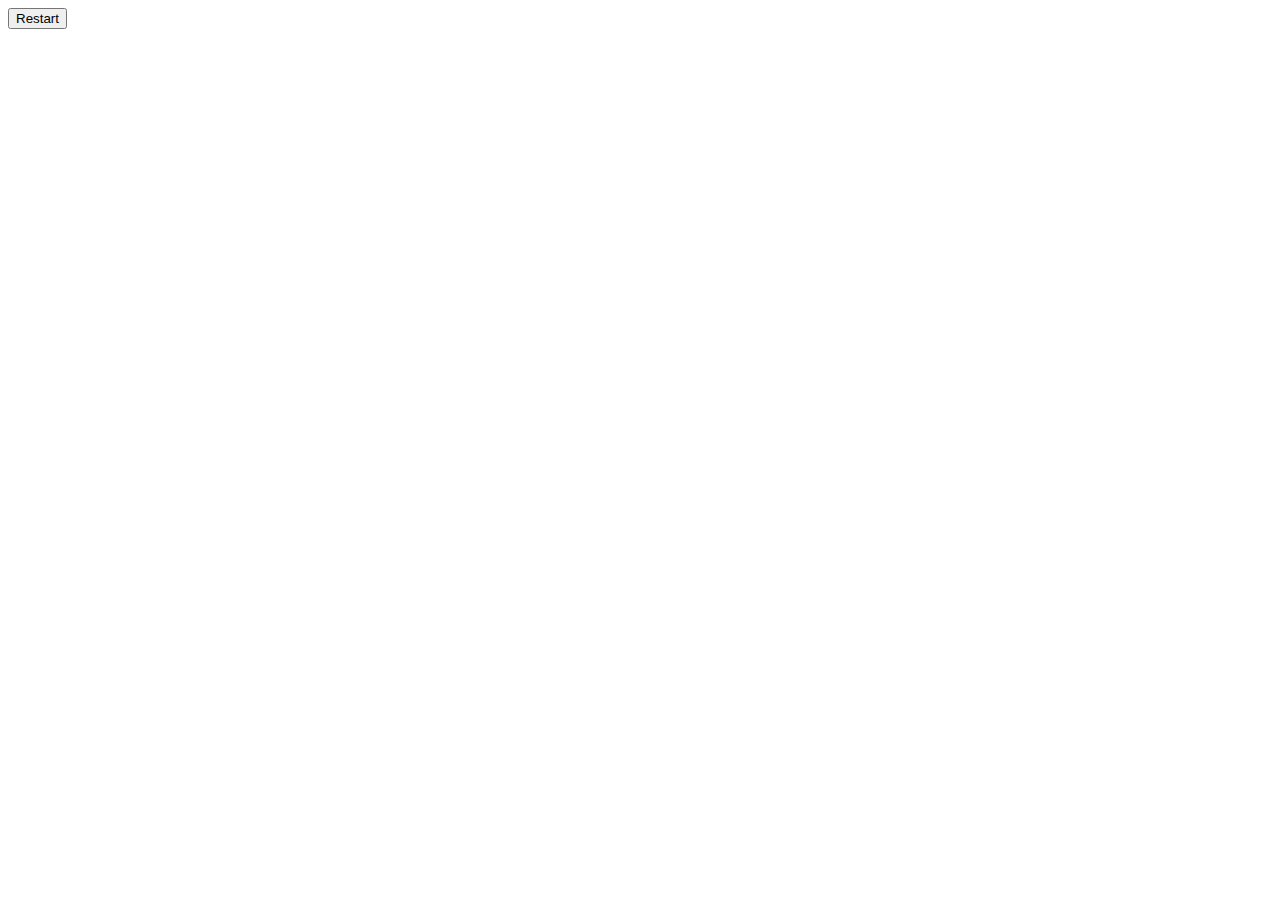
==== choy-steven/Tic-Tac-Toe/index.html @ dfb27f3c "changes" ====
<!DOCTYPE html>
<html lang="en">
<head>
    <meta charset="UTF-8">
    <meta http-equiv="X-UA-Compatible" content="IE=edge">
    <meta name="viewport" content="width=device-width, initial-scale=1.0">
    <link rel="stylesheet" href="styles.css">
    <script src="script.js" defer></script>
    <title>Tic Tac Toe</title>
</head>
<body>
<div class="board" id="board">
    <div class="cell" data-cell></div>
    <div class="cell" data-cell></div>
    <div class="cell" data-cell></div>
    <div class="cell" data-cell></div>
    <div class="cell" data-cell></div>
    <div class="cell" data-cell></div>
    <div class="cell" data-cell></div>
    <div class="cell" data-cell></div>
    <div class="cell" data-cell></div>
</div>
<div class="winning-message">
    <div data-winning-message-text>
        <button id="restartButton">Restart</button>
    </div>
</div>
</body>
</html>
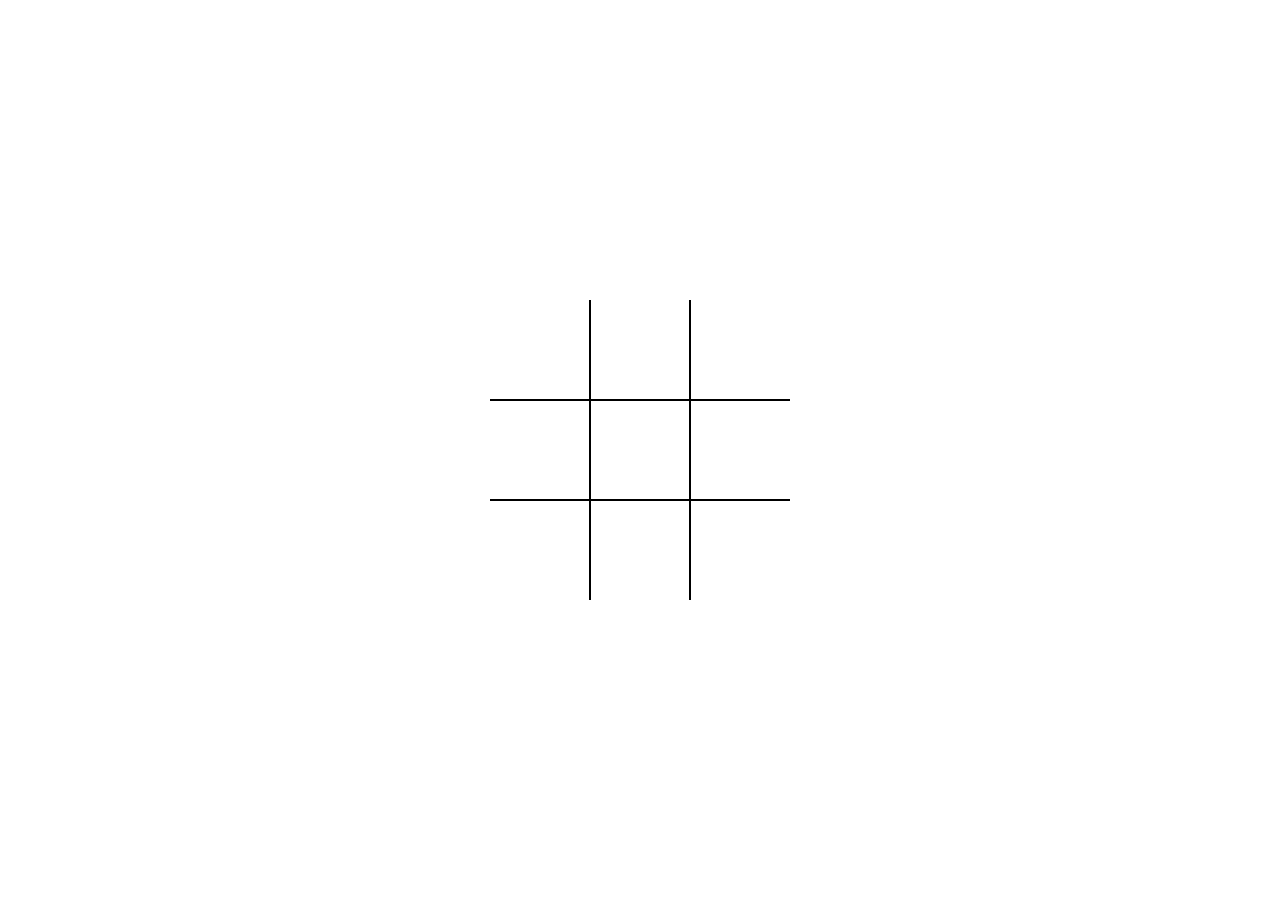
==== commit 9ab62a43: "adding CSS and HTML" ====
--- a/choy-steven/Tic-Tac-Toe/index.html
+++ b/choy-steven/Tic-Tac-Toe/index.html
@@ -4,7 +4,7 @@
     <meta charset="UTF-8">
     <meta http-equiv="X-UA-Compatible" content="IE=edge">
     <meta name="viewport" content="width=device-width, initial-scale=1.0">
-    <link rel="stylesheet" href="styles.css">
+    <link rel="stylesheet" href="style.css">
     <script src="script.js" defer></script>
     <title>Tic Tac Toe</title>
 </head>
@@ -20,10 +20,9 @@
     <div class="cell" data-cell></div>
     <div class="cell" data-cell></div>
 </div>
-<div class="winning-message">
-    <div data-winning-message-text>
+<div class="winning-message" id="winningMessage">
+    <div data-winning-message-text>X wins!</div>
         <button id="restartButton">Restart</button>
-    </div>
 </div>
 </body>
 </html>--- a/choy-steven/Tic-Tac-Toe/style.css
+++ b/choy-steven/Tic-Tac-Toe/style.css
@@ -0,0 +1,174 @@
+*, *::after, *::before {
+  -webkit-box-sizing: border-box;
+          box-sizing: border-box;
+}
+
+:root {
+  --cell-size: 100px;
+  --mark-size: calc(var(--cell-size) * .9);
+}
+
+body {
+  margin: 0;
+}
+
+.board {
+  width: 100vw;
+  height: 100vh;
+  display: -ms-grid;
+  display: grid;
+  -webkit-box-pack: center;
+      -ms-flex-pack: center;
+          justify-content: center;
+  -ms-flex-line-pack: center;
+      align-content: center;
+  justify-items: center;
+  -webkit-box-align: center;
+      -ms-flex-align: center;
+          align-items: center;
+  -ms-grid-columns: (auto)[3];
+      grid-template-columns: repeat(3, auto);
+}
+
+.cell {
+  width: var(--cell-size);
+  height: var(--cell-size);
+  border: 1px solid black;
+  display: -webkit-box;
+  display: -ms-flexbox;
+  display: flex;
+  -webkit-box-pack: center;
+      -ms-flex-pack: center;
+          justify-content: center;
+  -webkit-box-align: center;
+      -ms-flex-align: center;
+          align-items: center;
+  position: relative;
+  cursor: pointer;
+}
+
+.cell:first-child,
+.cell:nth-child(2),
+.cell:nth-child(3) {
+  border-top: none;
+}
+
+.cell:nth-child(3n+1) {
+  border-left: none;
+}
+
+.cell:nth-child(3n+3) {
+  border-right: none;
+}
+
+.cell:last-child,
+.cell:nth-child(7),
+.cell:nth-child(8) {
+  border-bottom: none;
+}
+
+.cell.x,
+.cell.circle {
+  cursor: not-allowed;
+}
+
+.cell.x::before,
+.cell.x::after,
+.cell.circle::before,
+.cell.circle::after {
+  background-color: black;
+}
+
+.board.x .cell:not(.x):not(.circle):hover::before,
+.board.x .cell:not(.x):not(.circle):hover::after,
+.board.circle .cell:not(.x):not(.circle):hover::before,
+.board.circle .cell:not(.x):not(.circle):hover::after {
+  background-color: lightgray;
+}
+
+.cell.x::before,
+.cell.x::after,
+.board.x .cell:not(.x):not(.circle):hover::before,
+.board.x .cell:not(.x):not(.circle):hover::after {
+  content: "";
+  position: absolute;
+  width: calc(var(--mark-size) * .15);
+  height: var(--mark-size);
+}
+
+.cell.x::before,
+.board.x .cell:not(.x):not(.circle):hover::before {
+  -webkit-transform: rotate(45deg);
+          transform: rotate(45deg);
+}
+
+.cell.x::after,
+.board.x .cell:not(.x):not(.circle):hover::after {
+  -webkit-transform: rotate(-45deg);
+          transform: rotate(-45deg);
+}
+
+.cell.circle::before,
+.cell.circle::after,
+.board.circle .cell:not(.x):not(.circle):hover::before,
+.board.circle .cell:not(.x):not(.circle):hover::after {
+  content: "";
+  position: absolute;
+  border-radius: 50%;
+}
+
+.cell.circle::before,
+.board.circle .cell:not(.x):not(.circle):hover::before {
+  width: var(--mark-size);
+  height: var(--mark-size);
+}
+
+.cell.circle::after,
+.board.circle .cell:not(.x):not(.circle):hover::after {
+  width: calc(var(--mark-size) * .7);
+  height: calc(var(--mark-size) * .7);
+  background-color: white;
+}
+
+.winning-message {
+  display: none;
+  position: fixed;
+  top: 0;
+  left: 0;
+  right: 0;
+  bottom: 0;
+  background-color: rgba(0, 0, 0, 0.9);
+  -webkit-box-pack: center;
+      -ms-flex-pack: center;
+          justify-content: center;
+  -webkit-box-align: center;
+      -ms-flex-align: center;
+          align-items: center;
+  color: white;
+  font-size: 5rem;
+  -webkit-box-orient: vertical;
+  -webkit-box-direction: normal;
+      -ms-flex-direction: column;
+          flex-direction: column;
+}
+
+.winning-message button {
+  font-size: 3rem;
+  background-color: white;
+  border: 1px solid black;
+  padding: .25em .5em;
+  cursor: pointer;
+}
+
+.winning-message button:hover {
+  background-color: black;
+  color: white;
+  border-color: white;
+}
+
+.winning-message.show {
+  display: -webkit-box;
+  display: -ms-flexbox;
+  display: flex;
+}
+/*# sourceMappingURL=style.css.map */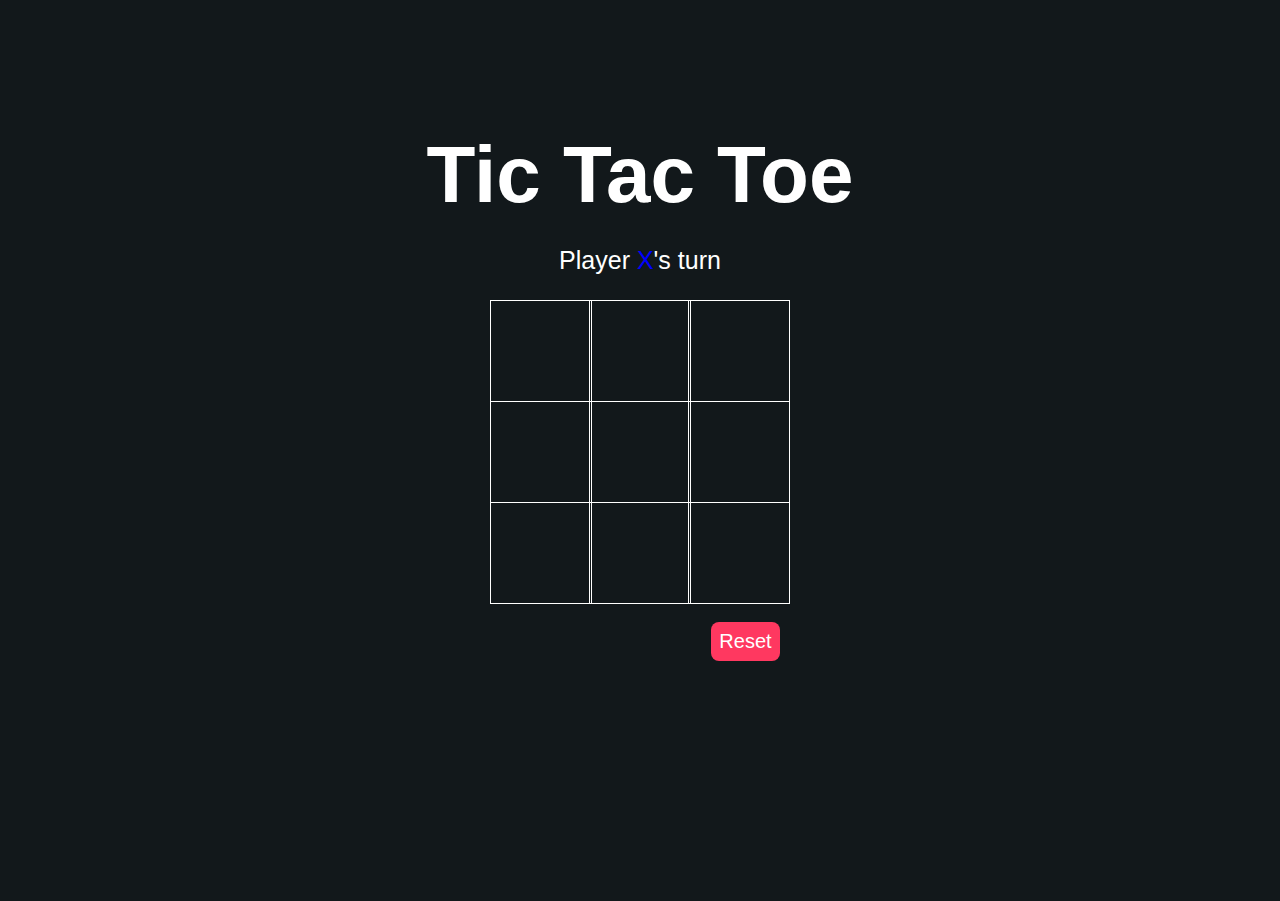
==== commit 296fd8f7: "TTC project finished" ====
--- a/choy-steven/Tic-Tac-Toe/index.html
+++ b/choy-steven/Tic-Tac-Toe/index.html
@@ -9,20 +9,43 @@
     <title>Tic Tac Toe</title>
 </head>
 <body>
-<div class="board" id="board">
-    <div class="cell" data-cell></div>
-    <div class="cell" data-cell></div>
-    <div class="cell" data-cell></div>
-    <div class="cell" data-cell></div>
-    <div class="cell" data-cell></div>
-    <div class="cell" data-cell></div>
-    <div class="cell" data-cell></div>
-    <div class="cell" data-cell></div>
-    <div class="cell" data-cell></div>
-</div>
-<div class="winning-message" id="winningMessage">
-    <div data-winning-message-text>X wins!</div>
-        <button id="restartButton">Restart</button>
-</div>
+    <main class="background">
+        <section class="title">
+            <h1>Tic Tac Toe</h1>
+        </section>
+        <section class="display">
+            Player <span class="display-player playerX">X</span>'s turn
+        </section>
+        <section class="container">
+            <div class="tile"></div>
+            <div class="tile"></div>
+            <div class="tile"></div>
+            <div class="tile"></div>
+            <div class="tile"></div>
+            <div class="tile"></div>
+            <div class="tile"></div>
+            <div class="tile"></div>
+            <div class="tile"></div>
+        </section>
+        <!-- manipulate via JS -->
+        <section class="display announcer hide"></section>
+        <section class="controls hide">
+            <button id="previous">Previous</button>
+            <button id="next">Next</button>
+            <button id="reset">Reset</button>
+        </section>
+        <!-- modal for history and reset button -->
+        <div class="modal-bg">
+            <div class="modal">
+                <h2 id="modal-header"></h2>
+                <span id="modal-text"></span>
+                <div class="modal-btn">
+                    <button id="newBtn">NEW GAME</button>
+                    <button id="historyBtn">SHOW GAME HISTORY</button>
+                </div>
+            </div>
+        </div>
+    </main>
 </body>
-</html>+</html>
+
--- a/choy-steven/Tic-Tac-Toe/style.css
+++ b/choy-steven/Tic-Tac-Toe/style.css
@@ -1,39 +1,49 @@
-*, *::after, *::before {
-  -webkit-box-sizing: border-box;
-          box-sizing: border-box;
+* {
+  padding: 0;
+  margin: 0;
+  font-family: 'Lucida Console', sans-serif;
 }
 
-:root {
-  --cell-size: 100px;
-  --mark-size: calc(var(--cell-size) * .9);
+.background {
+  background-color: #12181B;
+  height: 100vh;
+  padding-top: 1px;
 }
 
-body {
-  margin: 0;
+.title {
+  color: white;
+  text-align: center;
+  font-size: 40px;
+  margin-top: 10%;
 }
 
-.board {
-  width: 100vw;
-  height: 100vh;
+.display {
+  color: white;
+  font-size: 25px;
+  text-align: center;
+  margin-top: 1em;
+  margin-bottom: 1em;
+}
+
+.hide {
+  display: none;
+}
+
+.container {
+  margin: 0 auto;
   display: -ms-grid;
   display: grid;
-  -webkit-box-pack: center;
-      -ms-flex-pack: center;
-          justify-content: center;
-  -ms-flex-line-pack: center;
-      align-content: center;
-  justify-items: center;
-  -webkit-box-align: center;
-      -ms-flex-align: center;
-          align-items: center;
-  -ms-grid-columns: (auto)[3];
-      grid-template-columns: repeat(3, auto);
+  -ms-grid-columns: 33% 33% 33%;
+      grid-template-columns: 33% 33% 33%;
+  -ms-grid-rows: 33% 33% 33%;
+      grid-template-rows: 33% 33% 33%;
+  max-width: 300px;
 }
 
-.cell {
-  width: var(--cell-size);
-  height: var(--cell-size);
-  border: 1px solid black;
+.tile {
+  border: 1px solid white;
+  min-width: 100px;
+  min-height: 100px;
   display: -webkit-box;
   display: -ms-flexbox;
   display: flex;
@@ -43,132 +53,120 @@
   -webkit-box-align: center;
       -ms-flex-align: center;
           align-items: center;
-  position: relative;
+  font-size: 50px;
   cursor: pointer;
 }
 
-.cell:first-child,
-.cell:nth-child(2),
-.cell:nth-child(3) {
-  border-top: none;
+.playerX {
+  color: blue;
 }
 
-.cell:nth-child(3n+1) {
-  border-left: none;
+.playerO {
+  color: red;
 }
 
-.cell:nth-child(3n+3) {
-  border-right: none;
-}
-
-.cell:last-child,
-.cell:nth-child(7),
-.cell:nth-child(8) {
-  border-bottom: none;
-}
-
-.cell.x,
-.cell.circle {
-  cursor: not-allowed;
-}
-
-.cell.x::before,
-.cell.x::after,
-.cell.circle::before,
-.cell.circle::after {
-  background-color: black;
-}
-
-.board.x .cell:not(.x):not(.circle):hover::before,
-.board.x .cell:not(.x):not(.circle):hover::after,
-.board.circle .cell:not(.x):not(.circle):hover::before,
-.board.circle .cell:not(.x):not(.circle):hover::after {
-  background-color: lightgray;
-}
-
-.cell.x::before,
-.cell.x::after,
-.board.x .cell:not(.x):not(.circle):hover::before,
-.board.x .cell:not(.x):not(.circle):hover::after {
-  content: "";
-  position: absolute;
-  width: calc(var(--mark-size) * .15);
-  height: var(--mark-size);
-}
-
-.cell.x::before,
-.board.x .cell:not(.x):not(.circle):hover::before {
-  -webkit-transform: rotate(45deg);
-          transform: rotate(45deg);
-}
-
-.cell.x::after,
-.board.x .cell:not(.x):not(.circle):hover::after {
-  -webkit-transform: rotate(-45deg);
-          transform: rotate(-45deg);
-}
-
-.cell.circle::before,
-.cell.circle::after,
-.board.circle .cell:not(.x):not(.circle):hover::before,
-.board.circle .cell:not(.x):not(.circle):hover::after {
-  content: "";
-  position: absolute;
-  border-radius: 50%;
-}
-
-.cell.circle::before,
-.board.circle .cell:not(.x):not(.circle):hover::before {
-  width: var(--mark-size);
-  height: var(--mark-size);
-}
-
-.cell.circle::after,
-.board.circle .cell:not(.x):not(.circle):hover::after {
-  width: calc(var(--mark-size) * .7);
-  height: calc(var(--mark-size) * .7);
-  background-color: white;
-}
-
-.winning-message {
-  display: none;
-  position: fixed;
-  top: 0;
-  left: 0;
-  right: 0;
-  bottom: 0;
-  background-color: rgba(0, 0, 0, 0.9);
+.controls {
+  display: -webkit-box;
+  display: -ms-flexbox;
+  display: flex;
+  -webkit-box-orient: horizontal;
+  -webkit-box-direction: normal;
+      -ms-flex-direction: row;
+          flex-direction: row;
   -webkit-box-pack: center;
       -ms-flex-pack: center;
           justify-content: center;
   -webkit-box-align: center;
       -ms-flex-align: center;
           align-items: center;
-  color: white;
-  font-size: 5rem;
-  -webkit-box-orient: vertical;
-  -webkit-box-direction: normal;
-      -ms-flex-direction: column;
-          flex-direction: column;
+  margin-top: 1em;
 }
 
-.winning-message button {
-  font-size: 3rem;
-  background-color: white;
-  border: 1px solid black;
-  padding: .25em .5em;
+.controls button {
+  color: white;
+  padding: 8px;
+  border-radius: 8px;
+  border: none;
+  font-size: 20px;
+  margin-left: 1em;
   cursor: pointer;
 }
 
-.winning-message button:hover {
-  background-color: black;
-  color: white;
-  border-color: white;
+#previous {
+  display: block;
+  visibility: hidden;
+  color: violet;
 }
 
-.winning-message.show {
-  display: -webkit-box;
-  display: -ms-flexbox;
-  display: flex;
+#next {
+  display: block;
+  visibility: hidden;
+  color: violet;
+}
+
+.restart {
+  background-color: #498AFB;
+}
+
+#reset {
+  background-color: #FF3860;
+}
+
+/* MODAL */
+.modal-bg {
+  position: fixed;
+  float: left;
+  left: 50%;
+  right: 50%;
+  bottom: 25%;
+  -webkit-transform: translate(-50%, -50%);
+          transform: translate(-50%, -50%);
+  -webkit-box-pack: center;
+      -ms-flex-pack: center;
+          justify-content: center;
+  -webkit-box-align: center;
+      -ms-flex-align: center;
+          align-items: center;
+  text-align: center;
+  background-color: rgba(0, 0, 0, 0.5);
+  display: none;
+}
+
+.modal {
+  letter-spacing: 4px;
+  background-color: #ffffff;
+  border-radius: 0.8em;
+  padding: 2em 0;
+  color: var(--black);
+  line-height: 60px;
+}
+
+#modal-header,
+#modal-text {
+  font-size: 7vmin;
+  font-weight: 700;
+}
+
+#modal-header {
+  color: var(--yellow);
+}
+
+.modal-btn {
+  margin-top: 1.5em;
+}
+
+.modal-btn button {
+  width: 16em;
+  padding: 1em 0;
+}
+
+#historyBtn {
+  background-color: var(--blue);
+}
+
+#resetBtn,
+#newBtn {
+  background-color: var(--rose);
+  color: black;
 }
 /*# sourceMappingURL=style.css.map */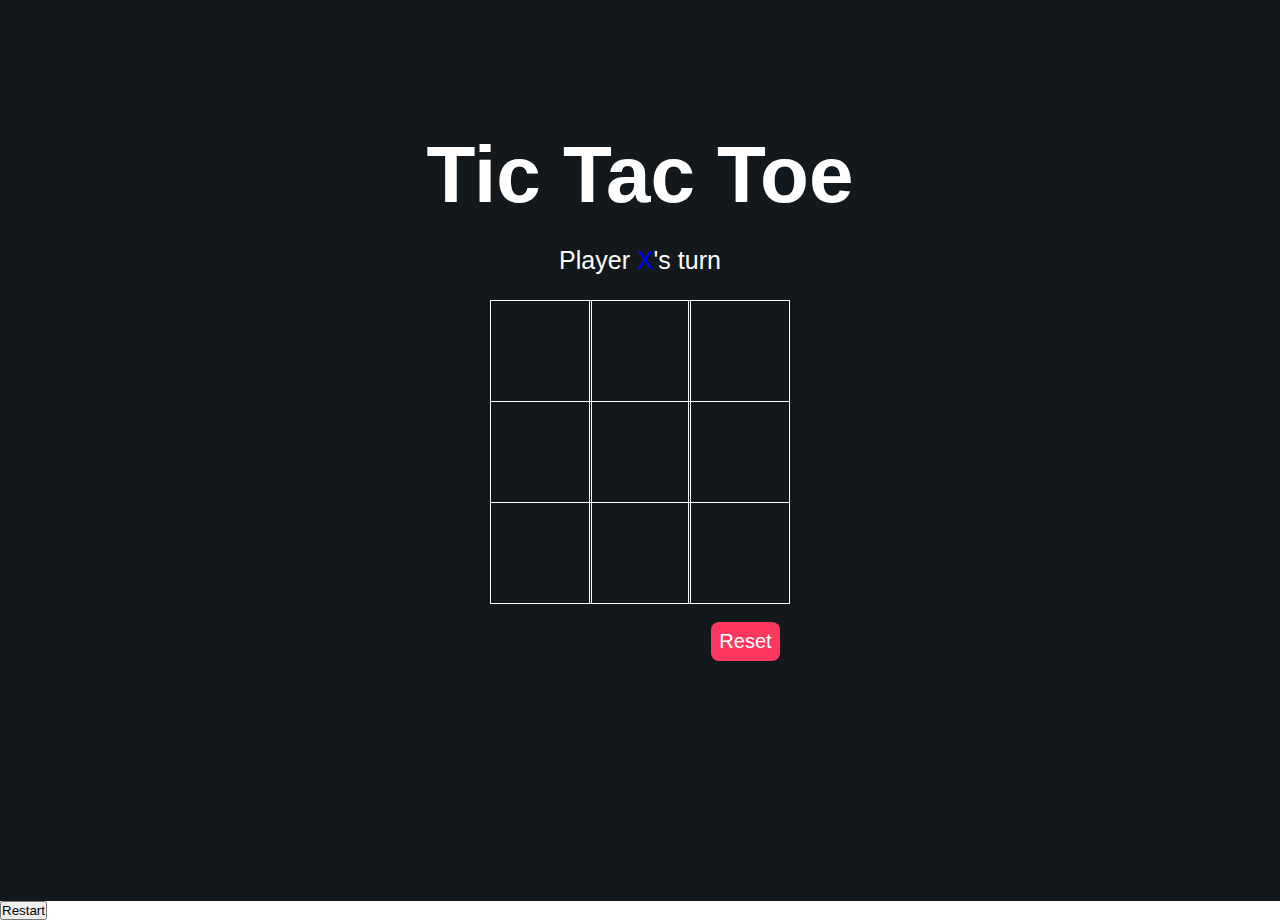
==== commit de6abf2f: "Merge branch 'main' into tic-tac-toe" ====
--- a/choy-steven/Tic-Tac-Toe/index.html
+++ b/choy-steven/Tic-Tac-Toe/index.html
@@ -4,11 +4,16 @@
     <meta charset="UTF-8">
     <meta http-equiv="X-UA-Compatible" content="IE=edge">
     <meta name="viewport" content="width=device-width, initial-scale=1.0">
+
     <link rel="stylesheet" href="style.css">
+
+    <link rel="stylesheet" href="styles.css">
+
     <script src="script.js" defer></script>
     <title>Tic Tac Toe</title>
 </head>
 <body>
+
     <main class="background">
         <section class="title">
             <h1>Tic Tac Toe</h1>
@@ -49,3 +54,22 @@
 </body>
 </html>
 
+<div class="board" id="board">
+    <div class="cell" data-cell></div>
+    <div class="cell" data-cell></div>
+    <div class="cell" data-cell></div>
+    <div class="cell" data-cell></div>
+    <div class="cell" data-cell></div>
+    <div class="cell" data-cell></div>
+    <div class="cell" data-cell></div>
+    <div class="cell" data-cell></div>
+    <div class="cell" data-cell></div>
+</div>
+<div class="winning-message">
+    <div data-winning-message-text>
+        <button id="restartButton">Restart</button>
+    </div>
+</div>
+</body>
+</html>
+
